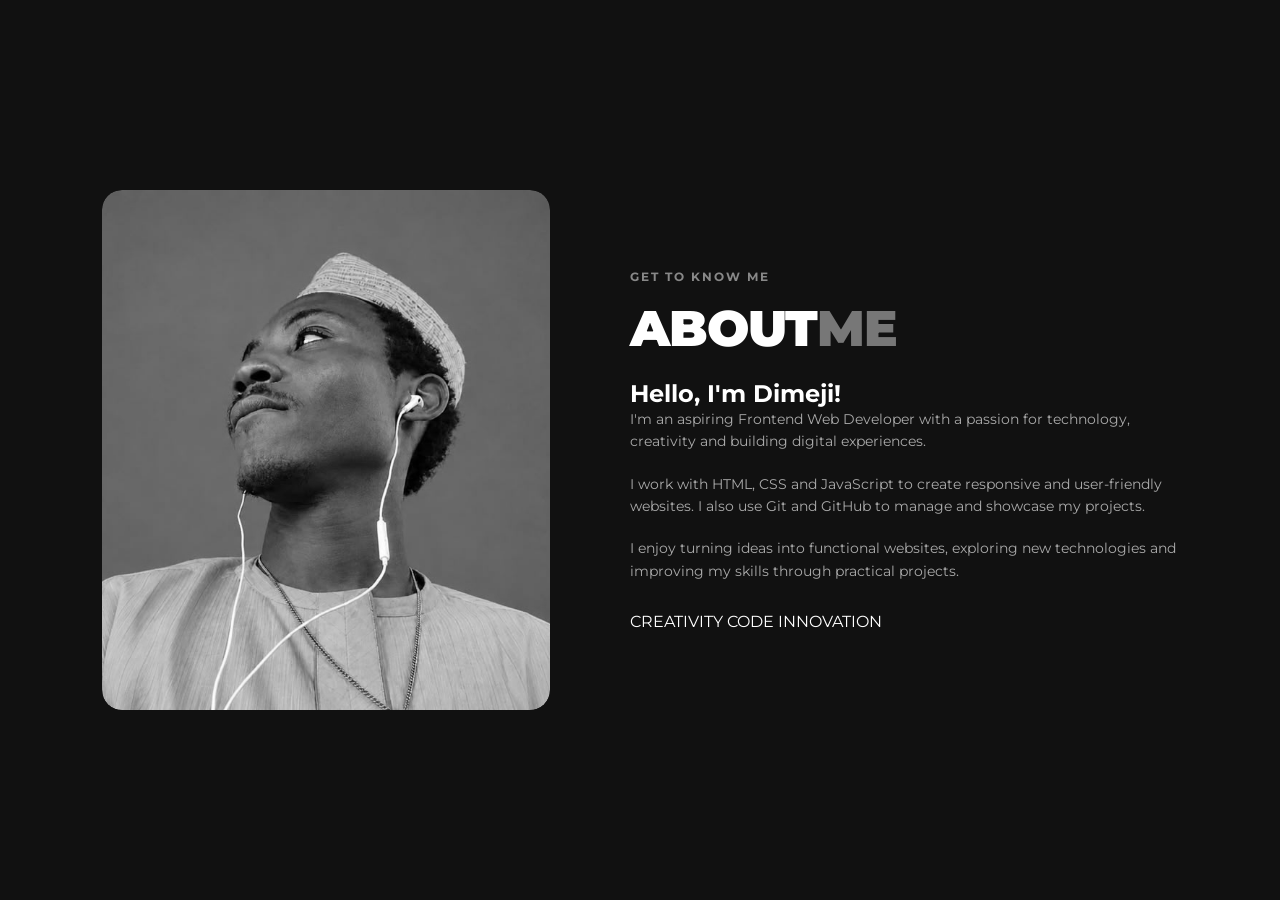
==== about.html @ 2c438dba "additional code" ====
<!DOCTYPE html> 
 <html lang="en">
 <head>
 <meta charset="UTF-8">
 <meta name="viewport" content="width=device-width, initial-scale=1.0"> 

 <title>DIMEJI | ABOUT ME</title>

 <!-- GOOGLE FONTS -->
 <link rel="preconnect" href="https://fonts.googleapis.com">
 <link rel="preconnect" href="https://fonts.gstatic.com" crossorigin> 

 <link href="https://fonts.googleapis.com/css2?family=Montserrat:wght@400;500;600;700;800;900&family=Great+Vibes&display=swap" rel="stylesheet">

 <!-- CSS -->
 <link rel="stylesheet" href="style.css">
 </head>
 <body>

 <main class="about-container">
 <section class="about-section">

 <!-- PROFILE IMAGE -->
 <div class="about-image">
 <img src="profile.jpeg" alt="Portrait of Dimeji">
 </div>

 <!--ABOUT CONTENT-->
 <div class="about-content">

 <span class="section-label">GET TO KNOW ME</span>

 <h1>ABOUT<span>ME</span></h1>

 <h2>Hello, I'm Dimeji!</h2>

 <p>I'm an aspiring Frontend Web Developer with 
 a passion for technology, creativity and
 building digital experiences.</p>

 <p>I work with HTML, CSS and JavaScript to
 create responsive and user-friendly websites.
 I also use Git and GitHub to manage and
 showcase my projects.</p>

 <p>I enjoy turning ideas into functional
 websites, exploring new technologies and
 improving my skills through practical projects.</p>
 
 <div class="about-highlight"></div>
 <span>CREATIVITY</span>
 <span>CODE</span>
 <span>INNOVATION</span>
 </div>
 </div>
 </section>
 </main>
 </body>
 </html>
---- style.css ----
/* GENERAL SETTINGS */

 * {
 margin: 0;
 padding: 0;
 box-sizing: border-box; 
 }

 html {
 scroll-behavior: smooth;
 }

 body {
 background: #ffff;
 color: #fff;
 font-family: 'Montserrat', sans-serif; 
 }


 /* NAVIGATION */

 .header {
 position: absolute;
 top: 0;
 left: 0;
 width: 100%;
 z-index: 10;
 padding: 25px 5%;
 }

 .navbar {
 display: flex;
 justify-content: space-between;
 align-items: center;
 }

 .nav-logo {
 color: #fff;
 font-size: 30px;
 font-weight: 900;
 text-decoration: none;
 }

 .nav-links {
 display: flex;
 align-items: center;
 gap: 30px;
 list-style: none;
 }

 .nav-links a {
 color: #fff;
 text-decoration: none;
 font-size: 12px;
 font-weight: 500;
 transition: 0.3s;
 }

 .nav-links a:hover {
 color: #aaa;
 }

 .menu-toggle {
 display: none;
 background: none;
 border: none;
 color: white;
 font-size: 25px;
 cursor: pointer;
 }


 /* HERO SECTION */

 .hero {
 position: relative;
 min-height: 100vh;
 width: 100%;
 display: flex;
 justify-content: center;
 align-items: center;
 overflow: hidden;
 isolation: isolate;
 } 

 /* BACKGROUND IMAGE */

 .hero::before {
 content: "";
 position: absolute;
 inset: 0;
 z-index: -2;
 background-image: url("profile.jpeg");
 background-size: cover;
 background-position: center 58%;
 background-repeat: no-repeat;
 filter: grayscale(100%) brightness(0.9);
 transform: scale(1.02);
 }

 /* DARK OVERLAY */

 .hero::after {
 content: "";
 position: absolute;
 inset: 0;
 z-index: -1;
 background: rgba(0, 0, 0, 0.18);
 }


 /* HERO TEXT */

 .hero-content {
 text-align: center;
 width: 100%;
 padding: 20px;
 }

 .intro {
 font-size: 12px;
 letter-spacing: 6px;
 margin-bottom: 15px;
 }

 .hero-content h1 {
 font-size: clamp(65px, 15vw, 190px);
 font-weight: 900;
 letter-spacing: -8px;
 line-height: 1;
 color: #fff;
 }

 .hero-content h1 span {
 color: #aaa;
 }

 .signature {
 font-family: 'Great Vibes', cursive;
 font-size: clamp(28px, 5vw, 55px);
 color: #ddd;
 margin-top: 5px;
 }

 /* BOTTOM TEXT */

 .hero-bottom {
 position: absolute;
 bottom: 45px;
 left: 5%;
 right: 5%;
 display: flex;
 justify-content: space-between;
 align-items: end;
 }

 .hero-bottom p {
 font-size: 10px;
 font-weight: 700;
 line-height: 1.6;
 letter-spacing: 1px;
 }

 .hero-bottom a {
 color: #ddd;
 text-decoration: none;
 font-size: 10px;
 letter-spacing: 2px;
 }

 /*ABOUT SECTION*/
 .about-container {
 min-height: 100vh;
 display: flex;
 align-items: center;
 justify-content: center;
 padding: 80px 8%;
 background: #111;
 }

 .about-section {
 width: 100%;
 max-width: 1200px;
 display: grid;
 grid-template-columns: 0.9fr 1.1fr;
 align-items: center;
 gap: 80px;
 }

 .about-image{
 width: 100%;
 height: 520px;
 overflow: hidden;
 border-radius: 20px;
 }

 .about-image img{
 width: 100%;
 height: 100%;
 object-fit: cover;
 filter: grayscale(100%); transition: 0.5s;
 border-radius: 20px;
 }

 .about-image img:hover{
 filter: grayscale(0%);
 transform: scale(1.03);
 }

 .about-content{
 max-width: 600px;
 }

 .section-label{
 display: block;
 color: #888;
 font-size: 12px;
 font-weight: 700;
 letter-spacing: 2px;
 margin-bottom: 15px;
 }

 .about-content h1{
 font-size: clamp(30px, 5vw, 50px);
 font-weight: 900;
 letter-spacing: -1px;
 line-height: 1.2;
 margin-bottom: 20px;
 }

 .about-content h1 span{
 color: #777
 }

 .about-content p{
 color: #aaa;
 font-size: 14px;
 line-height: 1.6;
 margin-bottom: 20px;
 }

 .about-highlight{
 display: flex;
 flex-wrap: wrap;
 gap: 20px;
 margin-top: 30px;
 }

 .about-highlight span{
 color: #fff;
 font-size: 12px;
 font-weight: 700;
 letter-spacing: 1px;
 }
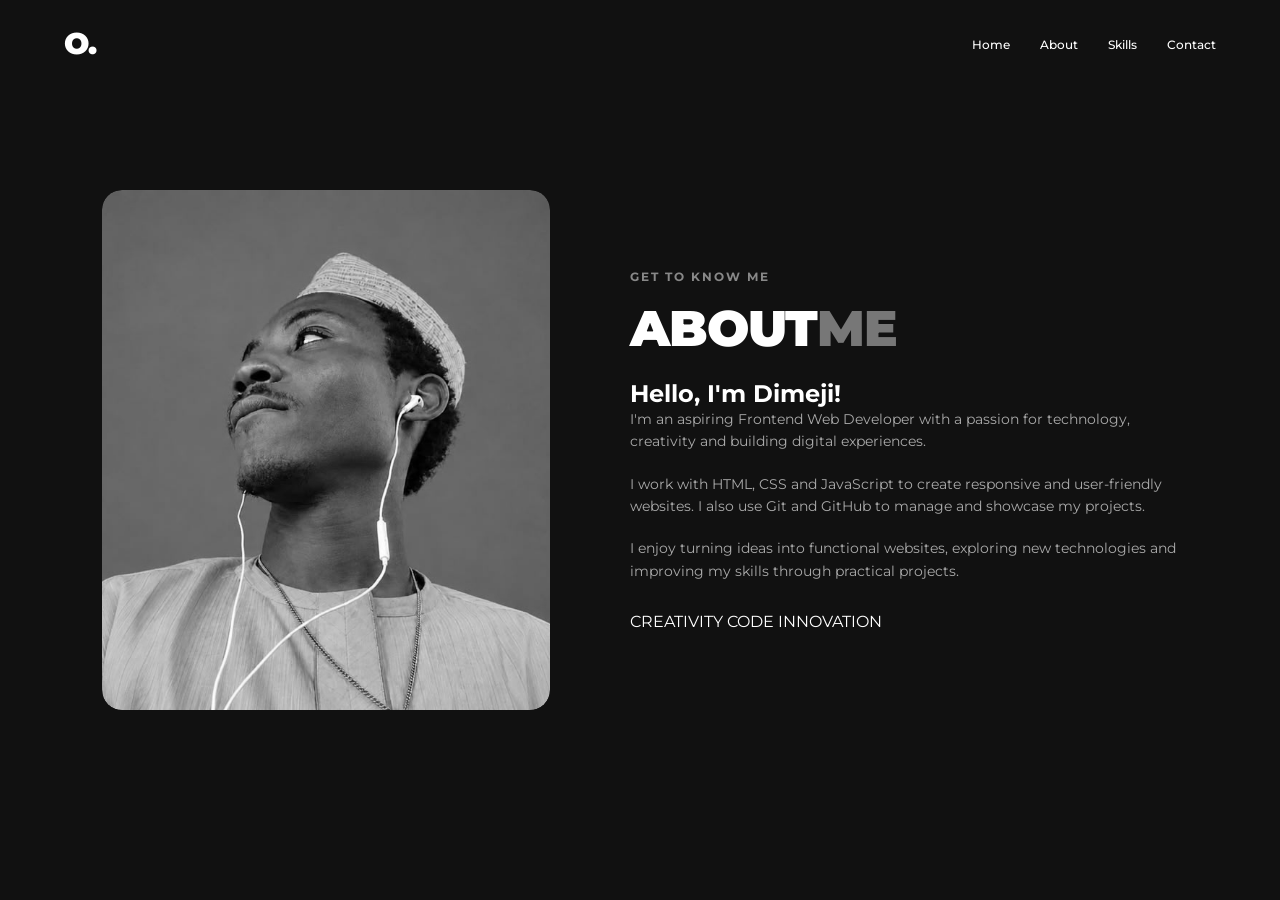
==== commit e1f43e6d: "additional codes" ====
--- a/about.html
+++ b/about.html
@@ -17,6 +17,26 @@
  </head>
  <body>
 
+ <header class="header">
+ <nav class="navbar">
+ <a href="index.html" class="nav-logo">O.</a>
+
+ <ul class="nav-links">
+ <li><a href="index.html">Home</a></li>
+ <li><a href="about.html">About</a></li>
+ <li><a href="skills.html">Skills</a></li>
+ <li><a href="contact.html">Contact</a></li>
+ </ul>
+
+ <button class="menu-toggle"
+ aria-label="Toggle navigation"
+ aria-expanded="false">
+ ☰
+ </button>
+ </nav>
+ </header>
+
+    <!--NAVIGATION-->
  <main class="about-container">
  <section class="about-section">
 
@@ -54,6 +74,9 @@
  </div>
  </div>
  </section>
+ 
+ <script src="script.js" defer></script>
+ 
  </main>
  </body>
  </html>
--- a/style.css
+++ b/style.css
@@ -60,15 +60,15 @@
  color: #aaa;
  }
 
+ /* HAMBURGER MENU */
  .menu-toggle {
- display: none;
- background: none;
- border: none;
- color: white;
- font-size: 25px;
- cursor: pointer;
- }
-
+    display: none;
+    background: none;
+    border: none;
+    color: white;
+    font-size: 28px;
+    cursor: pointer;
+}
 
  /* HERO SECTION */
 
@@ -251,4 +251,458 @@
  font-size: 12px;
  font-weight: 700;
  letter-spacing: 1px;
- }+ }
+
+/* ================================
+   SKILLS PAGE
+================================ */
+
+.skills-page {
+    min-height: 100vh;
+    padding: 35px 7%;
+    color: #fff;
+    background:
+        radial-gradient(ellipse at 50% 45%, rgba(255,255,255,0.055), transparent 50%),
+        #111;
+    font-family: 'Montserrat', sans-serif;
+    overflow: hidden;
+}
+
+/* HEADER */
+
+.skills-header {
+    display: flex;
+    align-items: center;
+    justify-content: space-between;
+    padding-bottom: 35px;
+    border-bottom: 1px solid #333;
+}
+
+.skills-brand {
+    color: #fff;
+    text-decoration: none;
+    font-size: 20px;
+    font-weight: 900;
+    letter-spacing: 2px;
+}
+
+.skills-brand span {
+    color: #888;
+    font-weight: 400;
+}
+
+.skills-page-number {
+    color: #888;
+    font-size: 14px;
+    letter-spacing: 2px;
+}
+
+.skills-page-number span {
+    color: #fff;
+    font-weight: 700;
+}
+
+/* INTRODUCTION */
+
+.skills-intro {
+    display: grid;
+    grid-template-columns: 1.2fr 0.8fr;
+    align-items: center;
+    gap: 60px;
+    margin: 55px 0 45px;
+}
+
+.skills-heading p {
+    margin-bottom: 8px;
+    color: #aaa;
+    font-family: 'Great Vibes', cursive;
+    font-size: 36px;
+}
+
+.skills-heading h1 {
+    max-width: 650px;
+    font-size: clamp(32px, 4vw, 52px);
+    line-height: 1.12;
+    font-weight: 900;
+}
+
+.skills-description {
+    padding: 15px 0 15px 35px;
+    border-left: 1px solid #777;
+    color: #aaa;
+    font-size: 16px;
+    line-height: 1.8;
+}
+
+/* TECHNOLOGY LOGOS */
+
+.technology-logos {
+    display: grid;
+    grid-template-columns: repeat(5, 1fr);
+    gap: 25px;
+    margin: 45px 0 55px;
+    text-align: center;
+}
+
+.technology {
+    display: flex;
+    flex-direction: column;
+    align-items: center;
+    gap: 14px;
+}
+
+.technology-circle {
+    width: 145px;
+    height: 145px;
+    display: flex;
+    align-items: center;
+    justify-content: center;
+    border: 1px solid #777;
+    border-radius: 50%;
+    background: #181818;
+    box-shadow: 0 0 20px rgba(255,255,255,0.06);
+    transition: 0.3s ease;
+}
+
+.technology-circle:hover {
+    transform: translateY(-7px);
+    border-color: #ddd;
+    box-shadow: 0 0 25px rgba(255,255,255,0.15);
+}
+
+.technology-circle img {
+    width: 75px;
+    height: 75px;
+    object-fit: contain;
+}
+
+.github-logo img {
+    filter: brightness(0) invert(1);
+}
+
+.technology h3 {
+    color: #ddd;
+    font-size: 15px;
+    font-weight: 600;
+}
+
+/* SKILL PERCENTAGES */
+
+.skills-progress {
+    display: grid;
+    grid-template-columns: 1fr 1fr;
+    gap: 65px;
+    margin-top: 55px;
+}
+
+.progress-column {
+    display: flex;
+    flex-direction: column;
+    gap: 28px;
+}
+
+.skill-item {
+    width: 100%;
+}
+
+.skill-info {
+    display: flex;
+    align-items: center;
+    justify-content: space-between;
+    margin-bottom: 12px;
+}
+
+.skill-info h3,
+.skill-info span {
+    color: #fff;
+    font-size: 17px;
+    font-weight: 600;
+}
+
+.skill-info span {
+    color: #aaa;
+}
+
+.progress-track {
+    width: 100%;
+    height: 8px;
+    overflow: hidden;
+    border-radius: 20px;
+    background: #333;
+}
+
+.progress-fill {
+    height: 100%;
+    border-radius: 20px;
+    background: linear-gradient(90deg, #777, #eee);
+}
+
+.html-fill {
+    width: 85%;
+}
+
+.css-fill {
+    width: 80%;
+}
+
+.javascript-fill {
+    width: 60%;
+}
+
+.git-fill {
+    width: 65%;
+}
+
+.github-fill {
+    width: 70%;
+}
+
+/* RESPONSIVE DESIGN */
+
+@media (max-width: 600px) {
+
+    .skills-page {
+        padding: 25px 6%;
+    }
+
+    .skills-header {
+        padding-bottom: 22px;
+    }
+
+    .skills-brand {
+        font-size: 15px;
+    }
+
+    .skills-page-number {
+        font-size: 12px;
+    }
+
+    .skills-intro {
+        grid-template-columns: 1fr;
+        gap: 20px;
+        margin: 35px 0;
+    }
+
+    .skills-heading p {
+        font-size: 29px;
+    }
+
+    .skills-heading h1 {
+        font-size: 34px;
+    }
+
+    .skills-description {
+        padding: 0 0 0 18px;
+        font-size: 14px;
+    }
+
+    .technology-logos {
+        grid-template-columns: repeat(3, 1fr);
+        gap: 25px 12px;
+        margin: 35px 0;
+    }
+
+    .technology-circle {
+        width: 90px;
+        height: 90px;
+    }
+
+    .technology-circle img {
+        width: 48px;
+        height: 48px;
+    }
+
+    .technology h3 {
+        font-size: 13px;
+    }
+
+    .skills-progress {
+        grid-template-columns: 1fr;
+        gap: 25px;
+        margin-top: 40px;
+    }
+
+    .progress-column {
+        gap: 22px;
+    }
+
+    .skill-info h3,
+    .skill-info span {
+        font-size: 15px;
+    }
+
+    .skills-footer {
+        gap: 12px;
+        margin-top: 40px;
+    }
+
+    .skills-footer p {
+        font-size: 9px;
+        letter-spacing: 2px;
+    }
+
+     /* HOME PAGE */
+    .hero-content h1 {
+        font-size: clamp(65px, 14vw, 130px);
+        letter-spacing: -4px;
+    }
+
+    .hero-bottom {
+        left: 4%;
+        right: 4%;
+        bottom: 30px;
+    }
+
+    /* ABOUT PAGE */
+    .about-container {
+        padding: 120px 5% 50px;
+    }
+
+    .about-section {
+        gap: 30px;
+    }
+
+    .about-image,
+    .about-content {
+        flex: 1;
+        min-width: 0;
+    }
+
+    .about-image img {
+        width: 100%;
+        height: auto;
+        object-fit: cover;
+    }
+}
+
+
+/* MOBILE PHONES */
+@media screen and (max-width: 600px) {
+
+    /* NAVIGATION */
+    .header {
+        padding: 20px 6%;
+    }
+
+    .navbar {
+        position: relative;
+    }
+
+    .menu-toggle {
+        display: block;
+    }
+
+    .nav-links {
+        display: none;
+        position: absolute;
+        top: 45px;
+        right: 0;
+        width: 190px;
+        background: #181818;
+        flex-direction: column;
+        align-items: flex-start;
+        gap: 0;
+        padding: 12px;
+        z-index: 20;
+    }
+
+    .nav-links.active {
+        display: flex;
+    }
+
+    .nav-links li {
+        width: 100%;
+    }
+
+    .nav-links a {
+        display: block;
+        padding: 13px 8px;
+        font-size: 13px;
+    }
+
+
+    /* HOME PAGE */
+    .hero {
+        min-height: 100svh;
+    }
+
+    .hero-content {
+        padding: 15px;
+    }
+
+    .intro {
+        font-size: 10px;
+        letter-spacing: 4px;
+    }
+
+    .hero-content h1 {
+        font-size: clamp(48px, 15vw, 85px);
+        letter-spacing: -3px;
+    }
+
+    .signature {
+        font-size: 35px;
+    }
+
+    .hero-bottom {
+        bottom: 25px;
+        left: 6%;
+        right: 6%;
+        display: flex;
+        justify-content: space-between;
+        align-items: flex-end;
+        gap: 15px;
+    }
+
+    .hero-bottom p,
+    .hero-bottom a {
+        font-size: 9px;
+        line-height: 1.6;
+    }
+
+
+    /* ABOUT PAGE */
+    .about-container {
+        padding: 110px 6% 40px;
+    }
+
+    .about-section {
+        display: flex;
+        flex-direction: column;
+        align-items: stretch;
+        gap: 30px;
+    }
+
+    .about-image {
+        width: 100%;
+    }
+
+    .about-image img {
+        display: block;
+        width: 100%;
+        max-height: 380px;
+        object-fit: cover;
+    }
+
+    .about-content {
+        width: 100%;
+    }
+
+    .about-content h1 {
+        font-size: clamp(35px, 10vw, 55px);
+    }
+
+    .about-content h2 {
+        font-size: 23px;
+    }
+
+    .about-content p {
+        font-size: 14px;
+        line-height: 1.8;
+    }
+
+    .about-highlight {
+        flex-wrap: wrap;
+        gap: 12px;
+    }
+}
